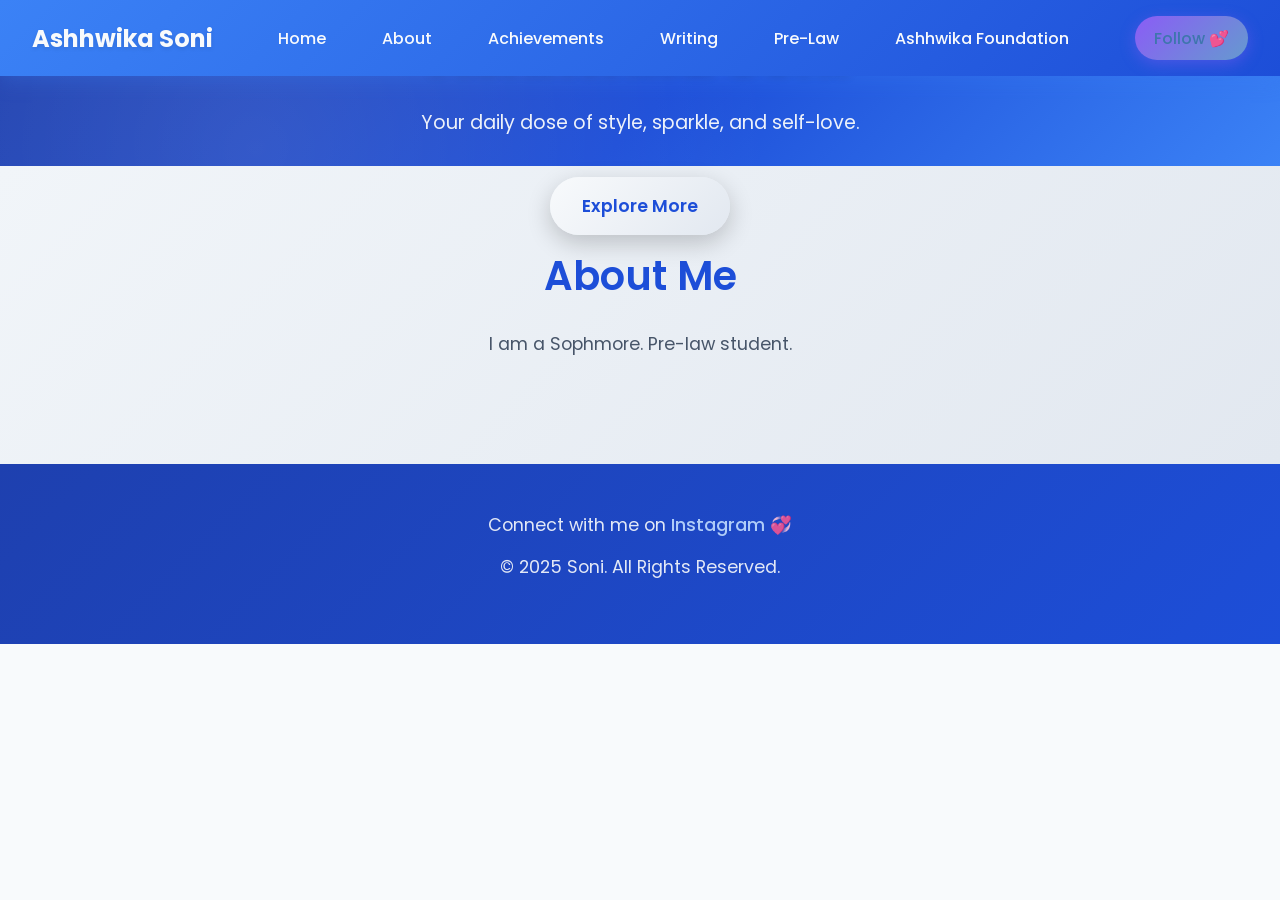
==== index.html @ 6ae9faba "Update index.html" ====
<!DOCTYPE html>
<html lang="en">
<head>
  <meta charset="UTF-8" />
  <meta name="viewport" content="width=device-width, initial-scale=1.0" />
  <title>Ashhwika's Personal Blog</title>
  <link rel="stylesheet" href="style.css" />
  <link rel="preconnect" href="https://fonts.googleapis.com">
  <link rel="preconnect" href="https://fonts.gstatic.com" crossorigin>
  <link href="https://fonts.googleapis.com/css2?family=Poppins:wght@300;500;700&display=swap" rel="stylesheet">
</head>
<body>

    <!-- Navigation Bar -->
  <header>
    <nav class="navbar">
      <div class="logo">Ashhwika Soni</div>
      <ul class="nav-links">
   <li><a href="index.html">Home</a></li>
   <li><a href="about.html">About</a></li>
  <li><a href="achievements.html">Achievements</a></li>
  <li><a href="writing.html">Writing</a></li>
   <li><a href="Pre-Law.html">Pre-Law</a></li>
   <li><a href="AshhwikaFoundation.html">Ashhwika Foundation</a></li>
      </ul>
      <a href="https://instagram.com/ashhwika" target="_blank" class="insta-btn">Follow 💕</a>
    </nav>
  </header>

  <!-- Hero Section -->
  <section id="home" class="hero">
    <div class="hero-content">
      <h1> Ashhwika Soni</h1>
      <p>Your daily dose of style, sparkle, and self-love.</p>
      <a href="#about" class="cta-btn">Explore More</a>
    </div>
  </section>

  <!-- About Section -->
  <section id="about" class="about">
    <h2>About Me</h2>
    <p>
        I am a Sophmore. Pre-law student. 
    </p>
  </section>

  <!-- Contact / Footer -->
  <footer id="contact">
    <p>Connect with me on 
      <a href="https://instagram.com/ashhwika" target="_blank">Instagram</a> 💞
    </p>
    <p>&copy; 2025 Soni. All Rights Reserved.</p>
  </footer>

</body>
</html>
---- style.css ----
* {
  margin: 0;
  padding: 0;
  box-sizing: border-box;
}

body {
  font-family: 'Poppins', sans-serif;
  background-color: #f8fafc;
  color: #1e293b;
  scroll-behavior: smooth;
}

/* Navbar */
.navbar {
  display: flex;
  justify-content: space-between;
  align-items: center;
  background: linear-gradient(135deg, #3b82f6 0%, #1d4ed8 100%);
  padding: 1rem 2rem;
  position: sticky;
  top: 0;
  z-index: 1000;
  box-shadow: 0 4px 20px rgba(59, 130, 246, 0.3);
}

.logo {
  font-weight: 700;
  font-size: 1.5rem;
  color: #f8fafc;
  text-shadow: 0 2px 4px rgba(0,0,0,0.1);
}

.nav-links {
  list-style: none;
  display: flex;
  gap: 1.5rem;
}

.nav-links a {
  text-decoration: none;
  color: #f8fafc;
  font-weight: 500;
  transition: 0.3s;
  padding: 0.5rem 1rem;
  border-radius: 25px;
}

.nav-links a:hover {
  background: rgba(255,255,255,0.2);
  color: #f8fafc;
}

.insta-btn {
  background: linear-gradient(135deg, #8b5cf6 0%, #659acf 100%);
  color: #3e76ad;
  padding: 0.6rem 1.2rem;
  border-radius: 25px;
  text-decoration: none;
  transition: 0.3s;
  font-weight: 500;
  box-shadow: 0 4px 15px rgba(139, 92, 246, 0.4);
}

.insta-btn:hover {
  transform: translateY(-2px);
  box-shadow: 0 6px 20px rgba(139, 92, 246, 0.5);
}

/* Hero Section */
.hero {
  background: linear-gradient(135deg, #1e40af 0%, #1d4ed8 50%, #3b82f6 100%);
  height: 10vh;
  display: flex;
  align-items: center;
  justify-content: center;
  text-align: center;
  color: #f8fafc;
  padding: 0 1rem;
  position: relative;
}

.hero::before {
  content: '';
  position: absolute;
  top: 0;
  left: 0;
  right: 0;
  bottom: 0;
  background: radial-gradient(circle at 20% 80%, rgba(255,255,255,0.1) 0%, transparent 50%);
}

.hero-content h1 {
  font-size: 3.5rem;
  margin-bottom: 1rem;
  font-weight: 700;
  text-shadow: 0 4px 12px rgba(0,0,0,0.3);
}

.hero-content p {
  font-size: 1.2rem;
  margin-bottom: 2.5rem;
  max-width: 600px;
  margin-left: auto;
  margin-right: auto;
  opacity: 0.95;
}

.cta-btn {
  background: linear-gradient(135deg, #f8fafc 0%, #e2e8f0 100%);
  color: #1d4ed8;
  padding: 1rem 2rem;
  border-radius: 50px;
  text-decoration: none;
  font-weight: 600;
  font-size: 1.1rem;
  transition: 0.3s;
  box-shadow: 0 8px 25px rgba(0,0,0,0.2);
  display: inline-block;
}

.cta-btn:hover {
  transform: translateY(-3px);
  box-shadow: 0 12px 35px rgba(0,0,0,0.3);
}

/* About Section */
.about {
  padding: 5rem 2rem;
  background: linear-gradient(135deg, #f1f5f9 0%, #e2e8f0 100%);
  text-align: center;
}

.about h2 {
  color: #1d4ed8;
  margin-bottom: 1.5rem;
  font-size: 2.5rem;
  font-weight: 600;
}

.about p {
  max-width: 700px;
  margin: 0 auto 1.5rem;
  line-height: 1.7;
  font-size: 1.1rem;
  color: #475569;
}

/* Writing Section */
.writing {
  padding: 5rem 2rem;
  background: linear-gradient(135deg, #f8fafc 0%, #f1f5f9 100%);
  text-align: center;
}

.writing h2 {
  color: #1d4ed8;
  margin-bottom: 3rem;
  font-size: 2.5rem;
  font-weight: 600;
}

.writing-grid {
  display: grid;
  grid-template-columns: repeat(auto-fit, minmax(320px, 1fr));
  gap: 2rem;
  max-width: 1200px;
  margin: 0 auto;
}

.writing-item {
  background: linear-gradient(135deg, #f8fafc 0%, #e2e8f0 100%);
  padding: 2rem;
  border-radius: 20px;
  box-shadow: 0 10px 40px rgba(59, 130, 246, 0.1);
  transition: 0.3s;
  border-top: 4px solid #3b82f6;
  position: relative;
  overflow: hidden;
}

.writing-item::before {
  content: '';
  position: absolute;
  top: 0;
  left: 0;
  right: 0;
  height: 4px;
  background: linear-gradient(90deg, #3b82f6, #1d4ed8, #3b82f6);
}

.writing-item:hover {
  transform: translateY(-10px);
  box-shadow: 0 20px 50px rgba(59, 130, 246, 0.2);
}

.writing-item h3 {
  color: #1d4ed8;
  margin-bottom: 1rem;
  font-size: 1.4rem;
  font-weight: 600;
}

.writing-item p {
  color: #64748b;
  line-height: 1.7;
  margin-bottom: 1rem;
}

.writing-item a {
  color: #3b82f6;
  text-decoration: none;
  font-weight: 500;
  border-bottom: 2px solid transparent;
  transition: 0.3s;
}

.writing-item a:hover {
  border-bottom-color: #3b82f6;
}

/* Achievements Section */
.achievements {
  padding: 5rem 2rem;
  background: linear-gradient(135deg, #e2e8f0 0%, #f1f5f9 100%);
  text-align: center;
}

.achievements h2 {
  color: #1d4ed8;
  margin-bottom: 3rem;
  font-size: 2.5rem;
  font-weight: 600;
}

.achievements-grid {
  display: grid;
  grid-template-columns: repeat(auto-fit, minmax(300px, 1fr));
  gap: 2rem;
  max-width: 1100px;
  margin: 0 auto;
}

.achievement-card {
  background: linear-gradient(135deg, #3b82f6 0%, #1d4ed8 100%);
  color: #f8fafc;
  padding: 2.5rem 2rem;
  border-radius: 20px;
  position: relative;
  overflow: hidden;
  transition: 0.3s;
  box-shadow: 0 15px 40px rgba(59, 130, 246, 0.3);
}

.achievement-card::before {
  content: '✨';
  position: absolute;
  font-size: 2.5rem;
  top: 1rem;
  right: 1.5rem;
  opacity: 0.8;
}

.achievement-card:hover {
  transform: translateY(-8px) scale(1.02);
  box-shadow: 0 25px 60px rgba(59, 130, 246, 0.4);
}

.achievement-card h3 {
  font-size: 1.4rem;
  margin-bottom: 0.8rem;
  font-weight: 600;
}

.achievement-card p {
  opacity: 0.95;
  line-height: 1.6;
  font-size: 1rem;
}

/* Footer */
footer {
  background: linear-gradient(135deg, #1e40af 0%, #1d4ed8 100%);
  text-align: center;
  padding: 3rem 2rem;
  color: #f8fafc;
}

footer p {
  font-size: 1.1rem;
  margin-bottom: 1rem;
  opacity: 0.9;
}

footer a {
  color: #bfdbfe;
  font-weight: 500;
  text-decoration: none;
  transition: 0.3s;
}

footer a:hover {
  color: #f8fafc;
  text-decoration: underline;
}

/* Responsive */
@media (max-width: 768px) {
  .nav-links {
    display: none;
  }
  
  .hero-content h1 {
    font-size: 2.5rem;
  }
  
  .hero {
    height: 80vh;
  }
  
  .about, .writing, .achievements {
    padding: 3rem 1rem;
  }
  
  .about h2, .writing h2, .achievements h2 {
    font-size: 2rem;
  }
  
  .writing-grid, .achievements-grid {
    grid-template-columns: 1fr;
    gap: 1.5rem;
  }
}

@media (max-width: 480px) {
  .hero-content h1 {
    font-size: 2rem;
  }
  
  .navbar {
    padding: 1rem;
    flex-direction: column;
    gap: 1rem;
  }
}
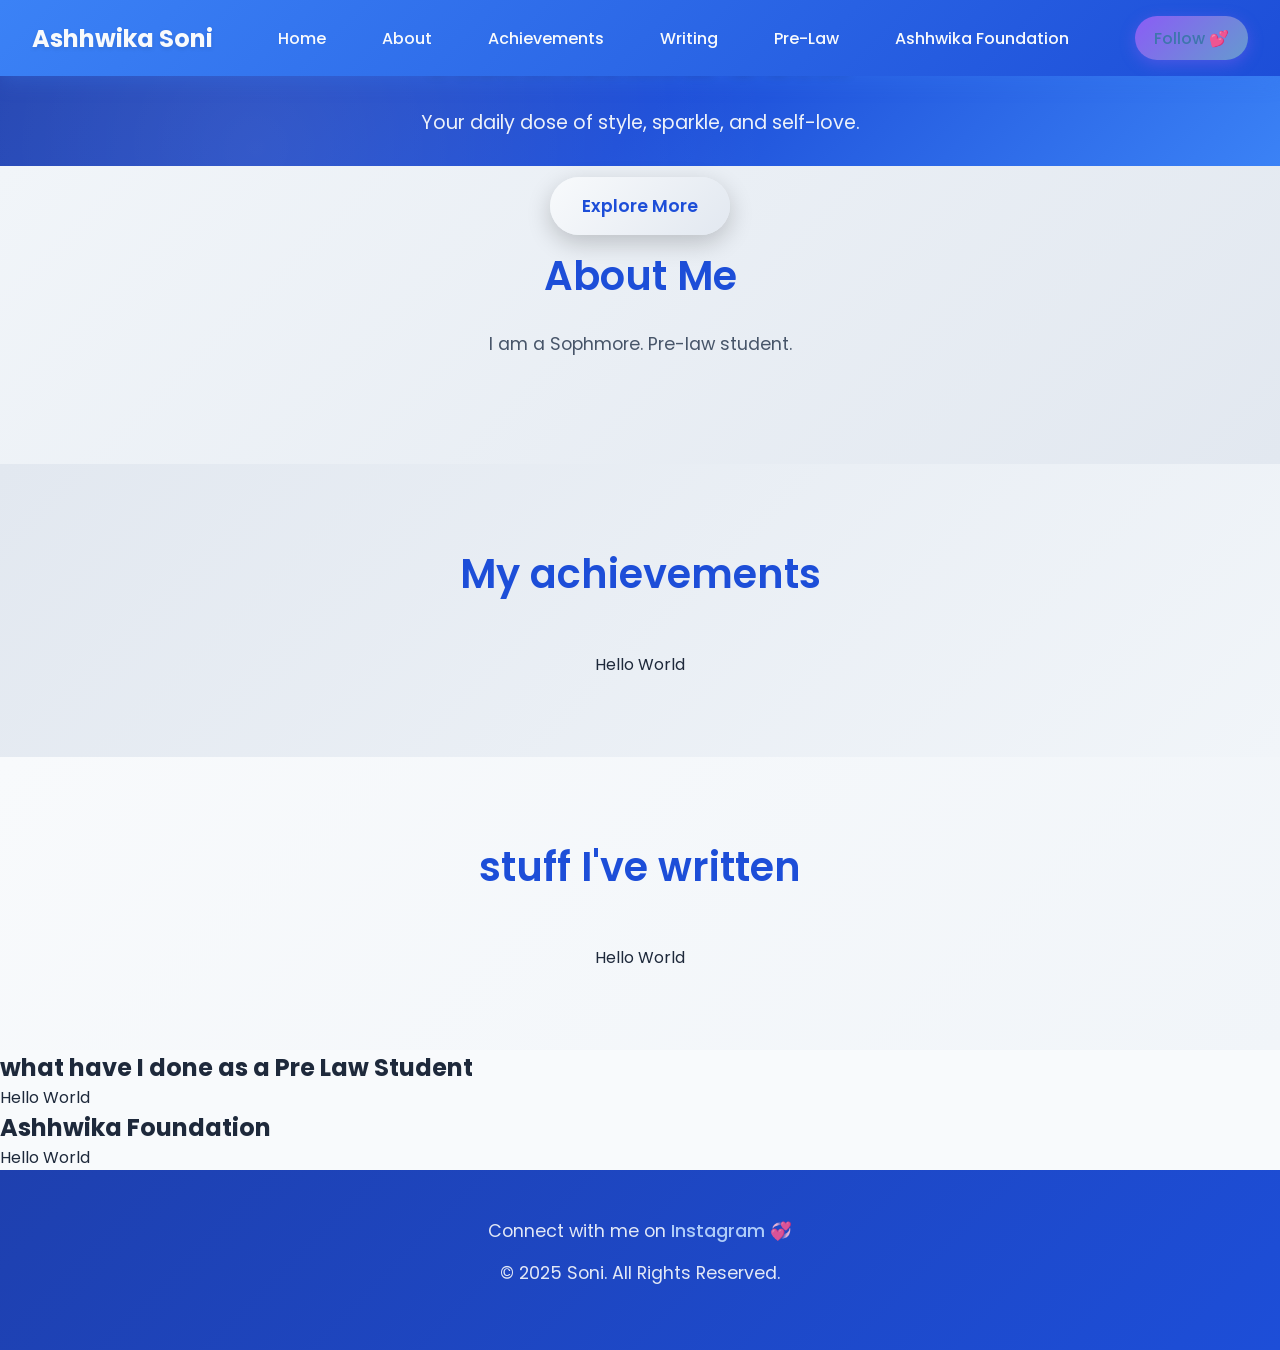
==== commit 700f7567: "Update index.html" ====
--- a/index.html
+++ b/index.html
@@ -44,6 +44,38 @@
     </p>
   </section>
 
+   <!-- Achievements Section -->
+  <section id="achievements" class="achievements">
+    <h2>My achievements</h2>
+    <p>
+       Hello World 
+    </p>
+  </section>
+
+    <!-- Writing Section -->
+  <section id="writing" class="writing">
+    <h2> stuff I've written</h2>
+    <p>
+       Hello World 
+    </p>
+  </section>
+
+    <!-- Pre Law Section -->
+  <section id="PreLaw" class="PreLaw">
+    <h2> what have I done as a Pre Law Student </h2>
+    <p>
+       Hello World 
+    </p>
+  </section>
+
+    <!-- Ashhwika Foundation Section -->
+  <section id="AF" class="AF">
+    <h2> Ashhwika Foundation </h2>
+    <p>
+       Hello World 
+    </p>
+  </section>
+  
   <!-- Contact / Footer -->
   <footer id="contact">
     <p>Connect with me on 
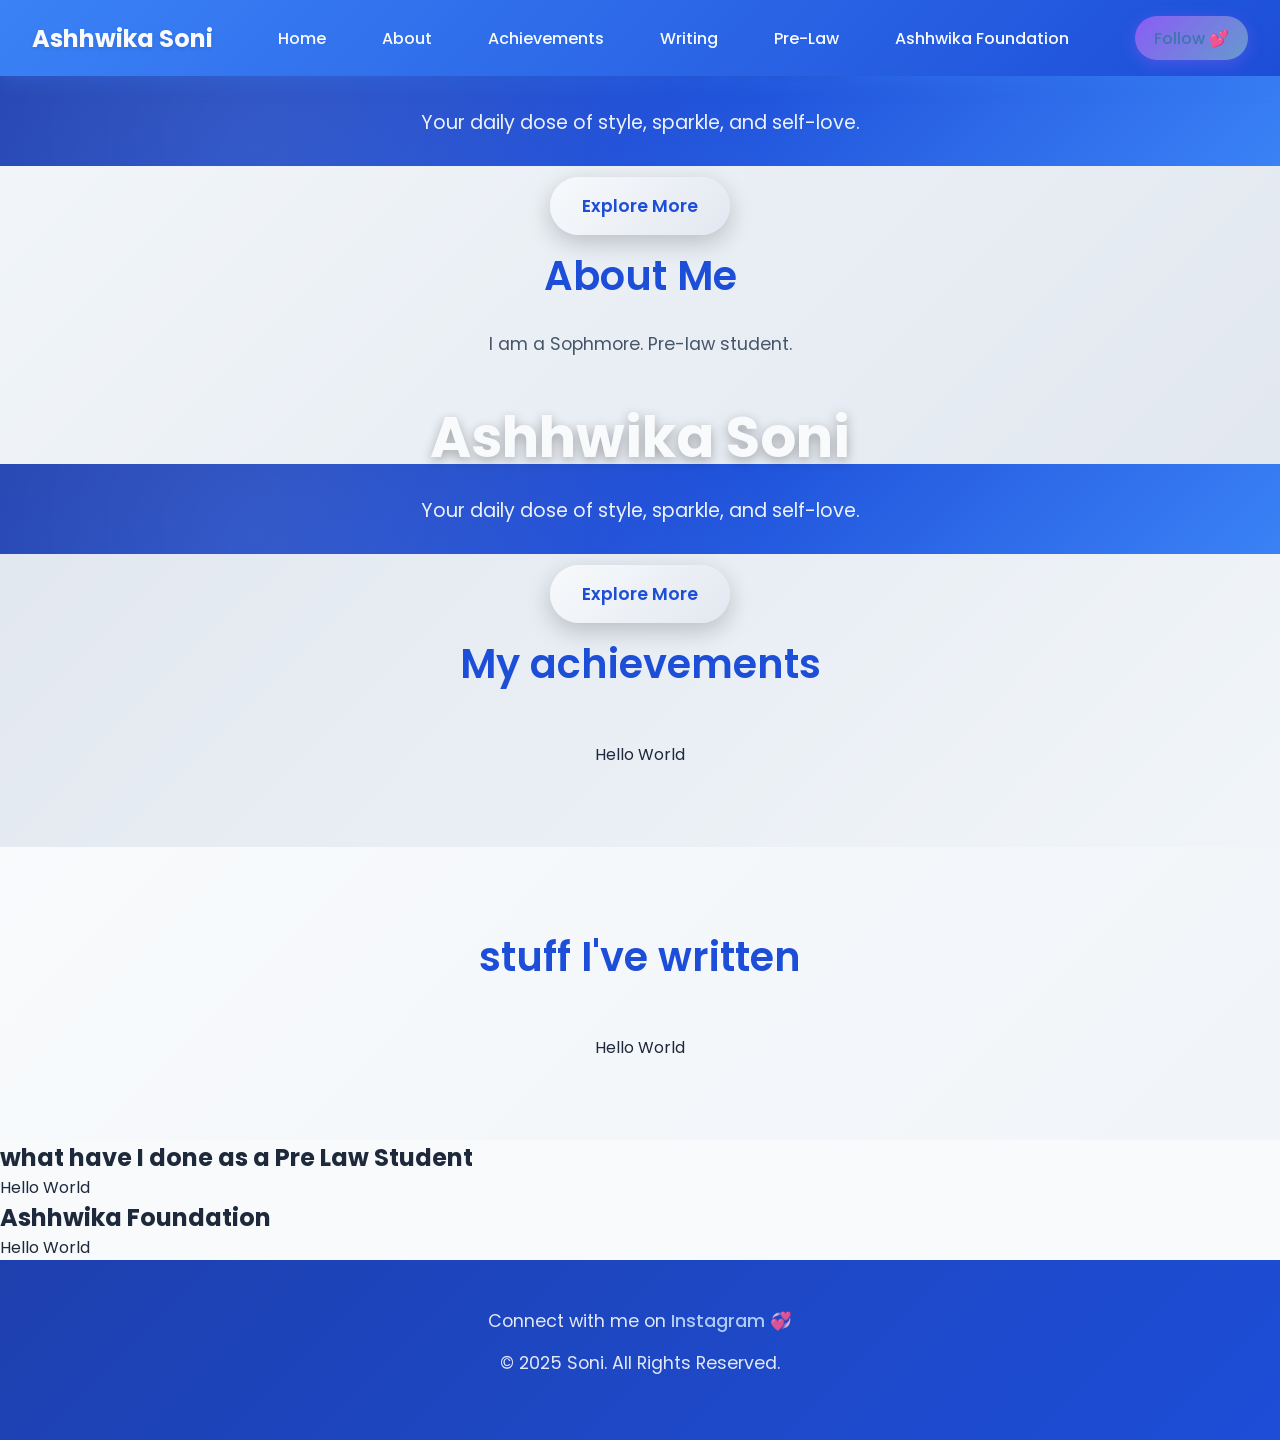
==== commit ad51456b: "Update index.html" ====
--- a/index.html
+++ b/index.html
@@ -44,6 +44,15 @@
     </p>
   </section>
 
+    <!-- Hero Section -->
+  <section id="home" class="hero">
+    <div class="hero-content">
+      <h1> Ashhwika Soni</h1>
+      <p>Your daily dose of style, sparkle, and self-love.</p>
+      <a href="#about" class="cta-btn">Explore More</a>
+    </div>
+  </section>
+
    <!-- Achievements Section -->
   <section id="achievements" class="achievements">
     <h2>My achievements</h2>
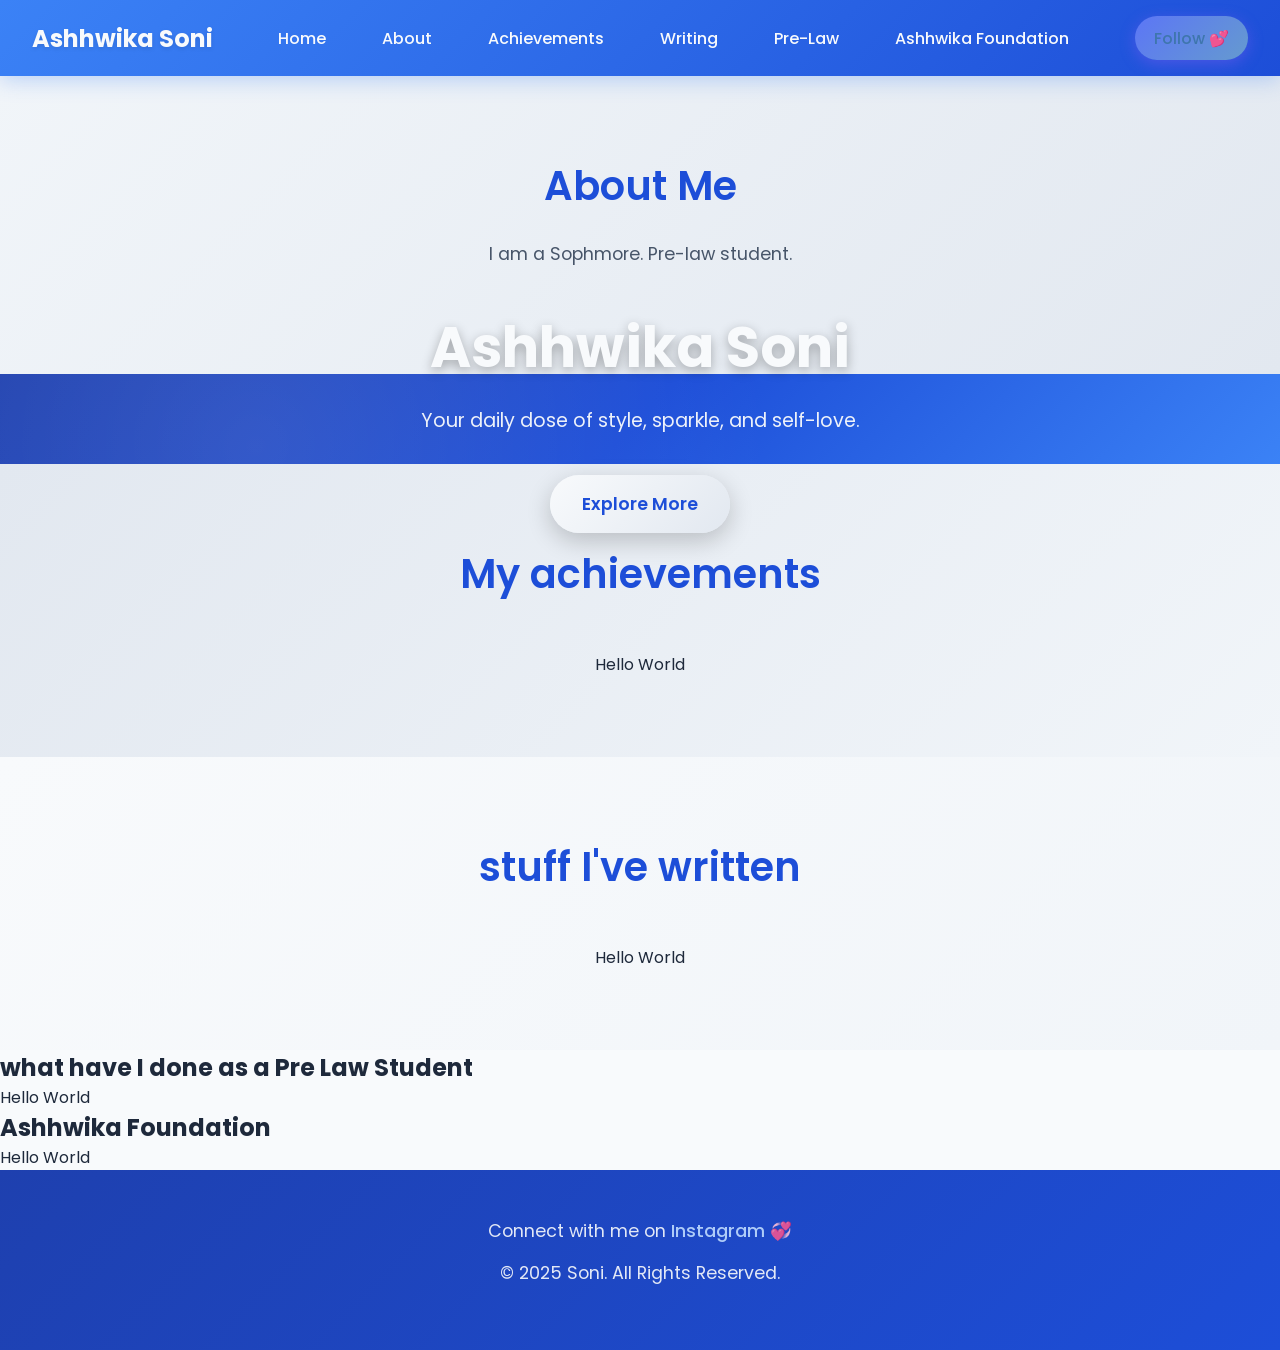
==== commit e1603e85: "Update index.html" ====
--- a/index.html
+++ b/index.html
@@ -26,15 +26,6 @@
       <a href="https://instagram.com/ashhwika" target="_blank" class="insta-btn">Follow 💕</a>
     </nav>
   </header>
-
-  <!-- Hero Section -->
-  <section id="home" class="hero">
-    <div class="hero-content">
-      <h1> Ashhwika Soni</h1>
-      <p>Your daily dose of style, sparkle, and self-love.</p>
-      <a href="#about" class="cta-btn">Explore More</a>
-    </div>
-  </section>
 
   <!-- About Section -->
   <section id="about" class="about">
--- a/style.css
+++ b/style.css
@@ -52,7 +52,7 @@
 }
 
 .insta-btn {
-  background: linear-gradient(135deg, #8b5cf6 0%, #659acf 100%);
+  background: linear-gradient(135deg, #5c76f6 0%, #659acf 100%);
   color: #3e76ad;
   padding: 0.6rem 1.2rem;
   border-radius: 25px;
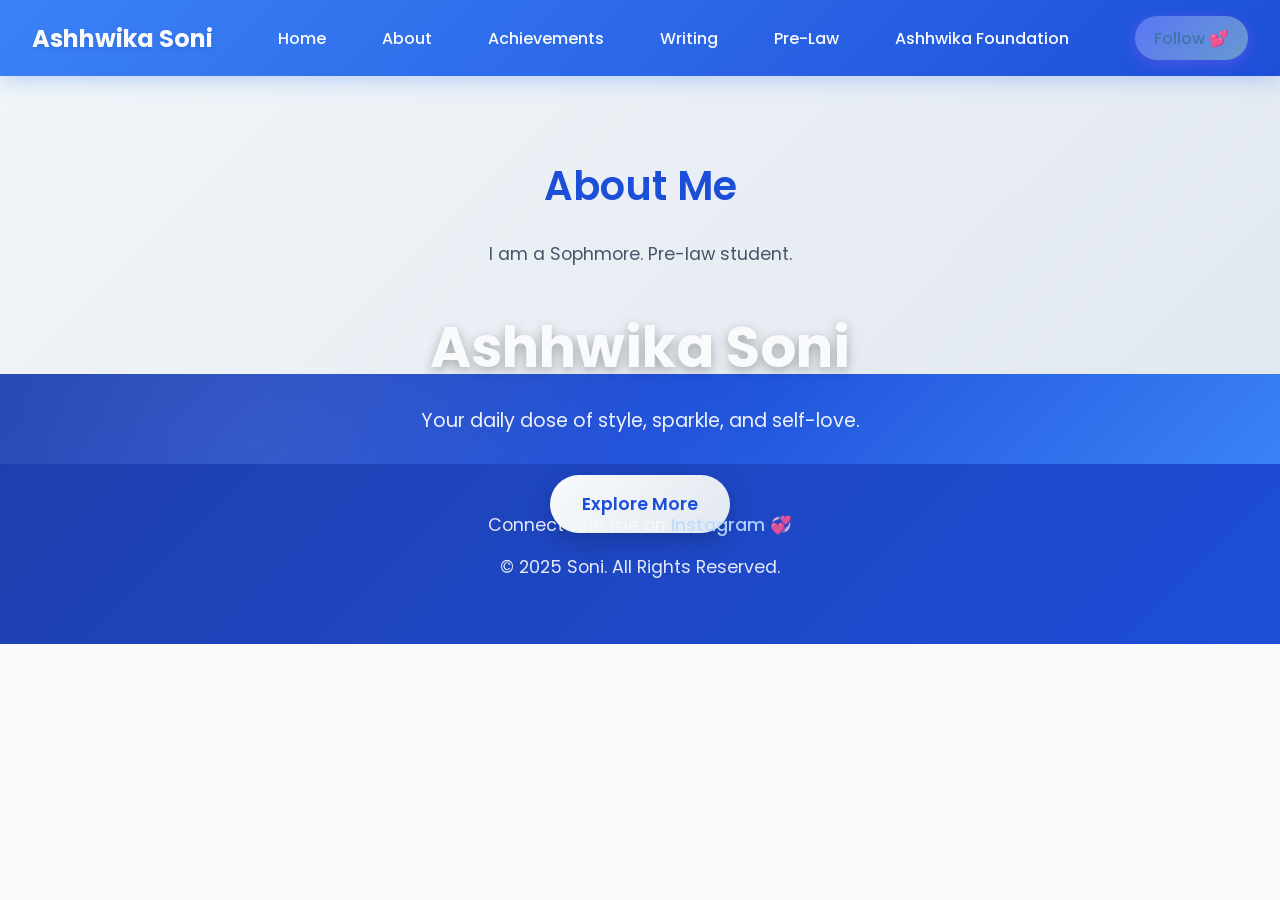
==== commit e10c23ec: "Update index.html" ====
--- a/index.html
+++ b/index.html
@@ -43,38 +43,6 @@
       <a href="#about" class="cta-btn">Explore More</a>
     </div>
   </section>
-
-   <!-- Achievements Section -->
-  <section id="achievements" class="achievements">
-    <h2>My achievements</h2>
-    <p>
-       Hello World 
-    </p>
-  </section>
-
-    <!-- Writing Section -->
-  <section id="writing" class="writing">
-    <h2> stuff I've written</h2>
-    <p>
-       Hello World 
-    </p>
-  </section>
-
-    <!-- Pre Law Section -->
-  <section id="PreLaw" class="PreLaw">
-    <h2> what have I done as a Pre Law Student </h2>
-    <p>
-       Hello World 
-    </p>
-  </section>
-
-    <!-- Ashhwika Foundation Section -->
-  <section id="AF" class="AF">
-    <h2> Ashhwika Foundation </h2>
-    <p>
-       Hello World 
-    </p>
-  </section>
   
   <!-- Contact / Footer -->
   <footer id="contact">
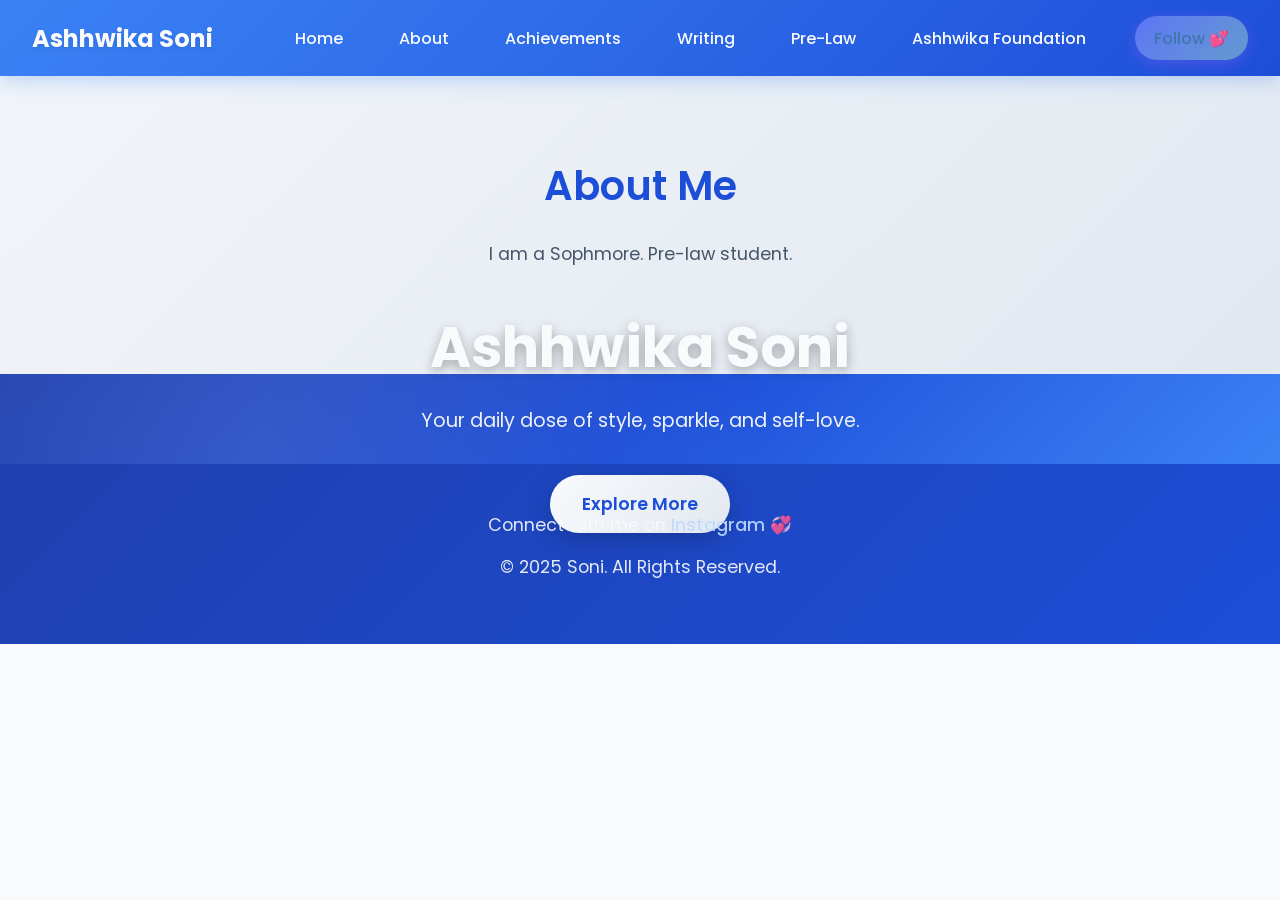
==== commit 5c1d24d4: "Update index.html" ====
--- a/index.html
+++ b/index.html
@@ -11,21 +11,30 @@
 </head>
 <body>
 
-    <!-- Navigation Bar -->
-  <header>
-    <nav class="navbar">
-      <div class="logo">Ashhwika Soni</div>
-      <ul class="nav-links">
-   <li><a href="index.html">Home</a></li>
-   <li><a href="about.html">About</a></li>
-  <li><a href="achievements.html">Achievements</a></li>
-  <li><a href="writing.html">Writing</a></li>
-   <li><a href="Pre-Law.html">Pre-Law</a></li>
-   <li><a href="AshhwikaFoundation.html">Ashhwika Foundation</a></li>
-      </ul>
-      <a href="https://instagram.com/ashhwika" target="_blank" class="insta-btn">Follow 💕</a>
-    </nav>
-  </header>
+   <header>
+  <nav class="navbar">
+    <div class="logo">Ashhwika Soni</div>
+    
+    <!-- Hamburger Icon -->
+    <div class="hamburger" onclick="toggleMenu()">
+      <span></span>
+      <span></span>
+      <span></span>
+    </div>
+    
+    <!-- Menu Links -->
+    <ul class="nav-links" id="navLinks">
+      <li><a href="index.html" onclick="closeMenu()">Home</a></li>
+      <li><a href="about.html" onclick="closeMenu()">About</a></li>
+      <li><a href="achievements.html" onclick="closeMenu()">Achievements</a></li>
+      <li><a href="writing.html" onclick="closeMenu()">Writing</a></li>
+      <li><a href="Pre-Law.html" onclick="closeMenu()">Pre-Law</a></li>
+      <li><a href="AshhwikaFoundation.html" onclick="closeMenu()">Ashhwika Foundation</a></li>
+    </ul>
+    
+    <a href="https://instagram.com/ashhwika" target="_blank" class="insta-btn">Follow 💕</a>
+  </nav>
+</header>
 
   <!-- About Section -->
   <section id="about" class="about">
@@ -52,5 +61,34 @@
     <p>&copy; 2025 Soni. All Rights Reserved.</p>
   </footer>
 
+  <!-- JS -->
+<script>
+function toggleMenu() {
+  const navLinks = document.getElementById('navLinks');
+  const hamburger = document.querySelector('.hamburger');
+  
+  navLinks.classList.toggle('active');
+  hamburger.classList.toggle('active');
+}
+
+function closeMenu() {
+  const navLinks = document.getElementById('navLinks');
+  const hamburger = document.querySelector('.hamburger');
+  
+  navLinks.classList.remove('active');
+  hamburger.classList.remove('active');
+}
+
+// Close menu when clicking outside
+document.addEventListener('click', function(event) {
+  const navbar = document.querySelector('.navbar');
+  const navLinks = document.getElementById('navLinks');
+  
+  if (!navbar.contains(event.target)) {
+    navLinks.classList.remove('active');
+    document.querySelector('.hamburger').classList.remove('active');
+  }
+});
+</script>
 </body>
 </html>
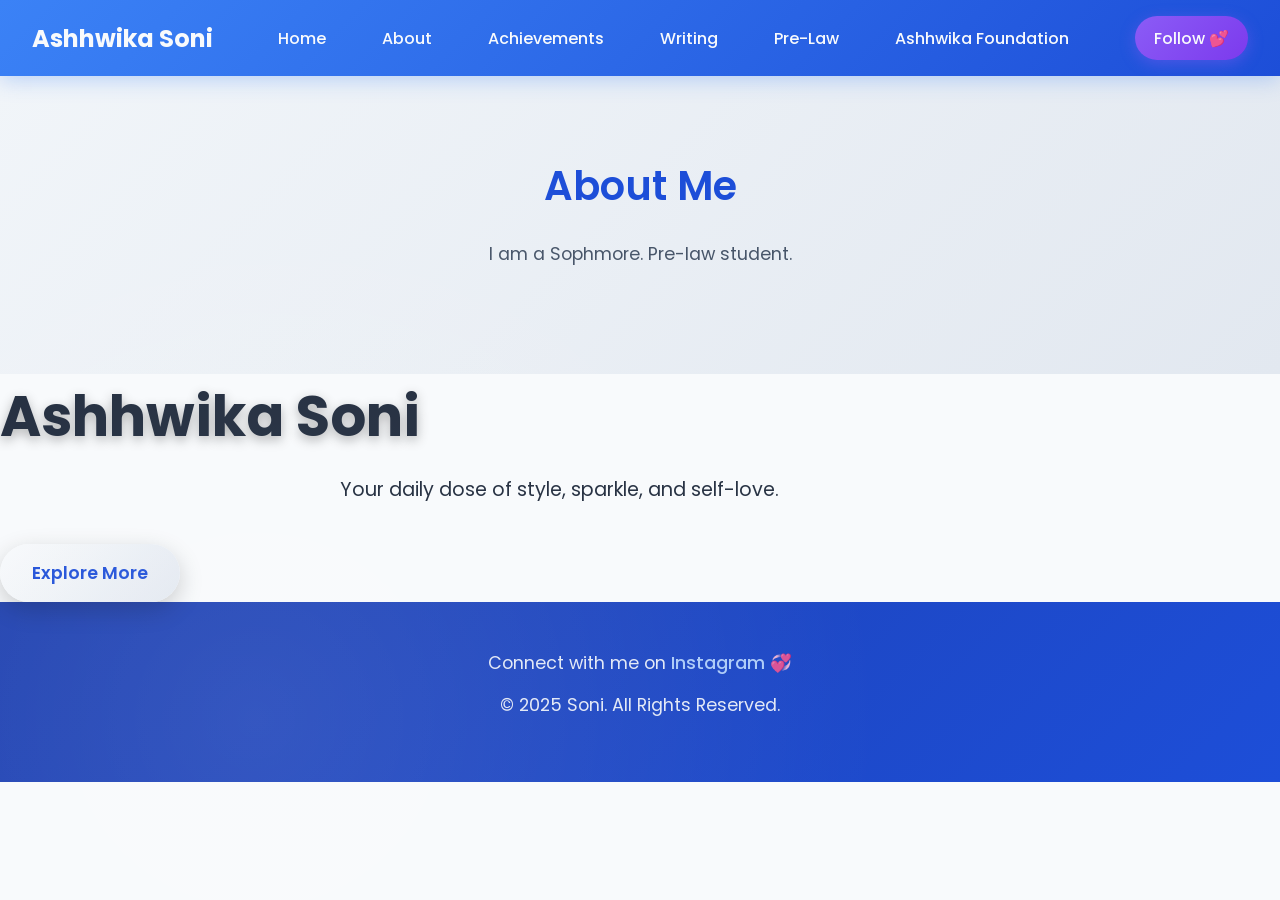
==== commit f2f1cbf6: "Update index.html" ====
--- a/index.html
+++ b/index.html
@@ -49,7 +49,7 @@
     <div class="hero-content">
       <h1> Ashhwika Soni</h1>
       <p>Your daily dose of style, sparkle, and self-love.</p>
-      <a href="#about" class="cta-btn">Explore More</a>
+      <a href="about.html" class="cta-btn">Explore More</a>
     </div>
   </section>
   
--- a/style.css
+++ b/style.css
@@ -11,8 +11,9 @@
   scroll-behavior: smooth;
 }
 
-/* Navbar */
+/* Navbar with Hamburger Menu */
 .navbar {
+  font-family: 'Poppins', sans-serif;
   display: flex;
   justify-content: space-between;
   align-items: center;
@@ -28,13 +29,44 @@
   font-weight: 700;
   font-size: 1.5rem;
   color: #f8fafc;
-  text-shadow: 0 2px 4px rgba(0,0,0,0.1);
-}
-
+}
+
+/* Hamburger Menu Button */
+.hamburger {
+  display: none;
+  flex-direction: column;
+  cursor: pointer;
+  padding: 5px;
+}
+
+.hamburger span {
+  width: 25px;
+  height: 3px;
+  background: #f8fafc;
+  margin: 3px 0;
+  transition: 0.3s;
+  border-radius: 3px;
+}
+
+.hamburger.active span:nth-child(1) {
+  transform: rotate(-45deg) translate(-5px, 6px);
+}
+
+.hamburger.active span:nth-child(2) {
+  opacity: 0;
+}
+
+.hamburger.active span:nth-child(3) {
+  transform: rotate(45deg) translate(-5px, -6px);
+}
+
+/* Nav Links */
 .nav-links {
   list-style: none;
   display: flex;
   gap: 1.5rem;
+  margin: 0;
+  padding: 0;
 }
 
 .nav-links a {
@@ -48,12 +80,12 @@
 
 .nav-links a:hover {
   background: rgba(255,255,255,0.2);
-  color: #f8fafc;
 }
 
 .insta-btn {
-  background: linear-gradient(135deg, #5c76f6 0%, #659acf 100%);
-  color: #3e76ad;
+  font-family: 'Poppins', sans-serif;
+  background: linear-gradient(135deg, #8b5cf6 0%, #7c3aed 100%);
+  color: #f8fafc;
   padding: 0.6rem 1.2rem;
   border-radius: 25px;
   text-decoration: none;
@@ -67,8 +99,56 @@
   box-shadow: 0 6px 20px rgba(139, 92, 246, 0.5);
 }
 
+/* Mobile Styles */
+@media (max-width: 768px) {
+  .hamburger {
+    display: flex;
+  }
+  
+  .nav-links {
+    position: fixed;
+    top: 80px;  /* Below navbar height */
+    left: 0;
+    width: 100%;
+    height: calc(100vh - 80px);
+    background: linear-gradient(135deg, #1d4ed8 0%, #3b82f6 100%);
+    flex-direction: column;
+    justify-content: flex-start;
+    align-items: center;
+    padding-top: 2rem;
+    transform: translateY(-100%);
+    transition: 0.4s ease-in-out;
+    box-shadow: 0 10px 30px rgba(0,0,0,0.3);
+  }
+  
+  .nav-links.active {
+    transform: translateY(0);
+  }
+  
+  .nav-links li {
+    margin: 1rem 0;
+    opacity: 0;
+    transform: translateY(20px);
+    animation: slideIn 0.3s forwards;
+  }
+  
+  .insta-btn {
+    display: none;  /* Hide on mobile */
+  }
+}
+
+/* Slide-in Animation */
+@keyframes slideIn {
+  to {
+    opacity: 1;
+    transform: translateY(0);
+  }
+}
+}
+
 /* Hero Section */
 .hero {
+  font-family: 'Poppins', sans-serif;
   background: linear-gradient(135deg, #1e40af 0%, #1d4ed8 50%, #3b82f6 100%);
   height: 10vh;
   display: flex;
@@ -107,6 +187,7 @@
 }
 
 .cta-btn {
+  font-family: 'Poppins', sans-serif;
   background: linear-gradient(135deg, #f8fafc 0%, #e2e8f0 100%);
   color: #1d4ed8;
   padding: 1rem 2rem;
@@ -126,6 +207,7 @@
 
 /* About Section */
 .about {
+  font-family: 'Poppins', sans-serif;
   padding: 5rem 2rem;
   background: linear-gradient(135deg, #f1f5f9 0%, #e2e8f0 100%);
   text-align: center;
@@ -148,6 +230,7 @@
 
 /* Writing Section */
 .writing {
+  font-family: 'Poppins', sans-serif;
   padding: 5rem 2rem;
   background: linear-gradient(135deg, #f8fafc 0%, #f1f5f9 100%);
   text-align: center;
@@ -221,6 +304,7 @@
 
 /* Achievements Section */
 .achievements {
+  font-family: 'Poppins', sans-serif;
   padding: 5rem 2rem;
   background: linear-gradient(135deg, #e2e8f0 0%, #f1f5f9 100%);
   text-align: center;
@@ -280,6 +364,7 @@
 
 /* Footer */
 footer {
+  font-family: 'Poppins', sans-serif;
   background: linear-gradient(135deg, #1e40af 0%, #1d4ed8 100%);
   text-align: center;
   padding: 3rem 2rem;
